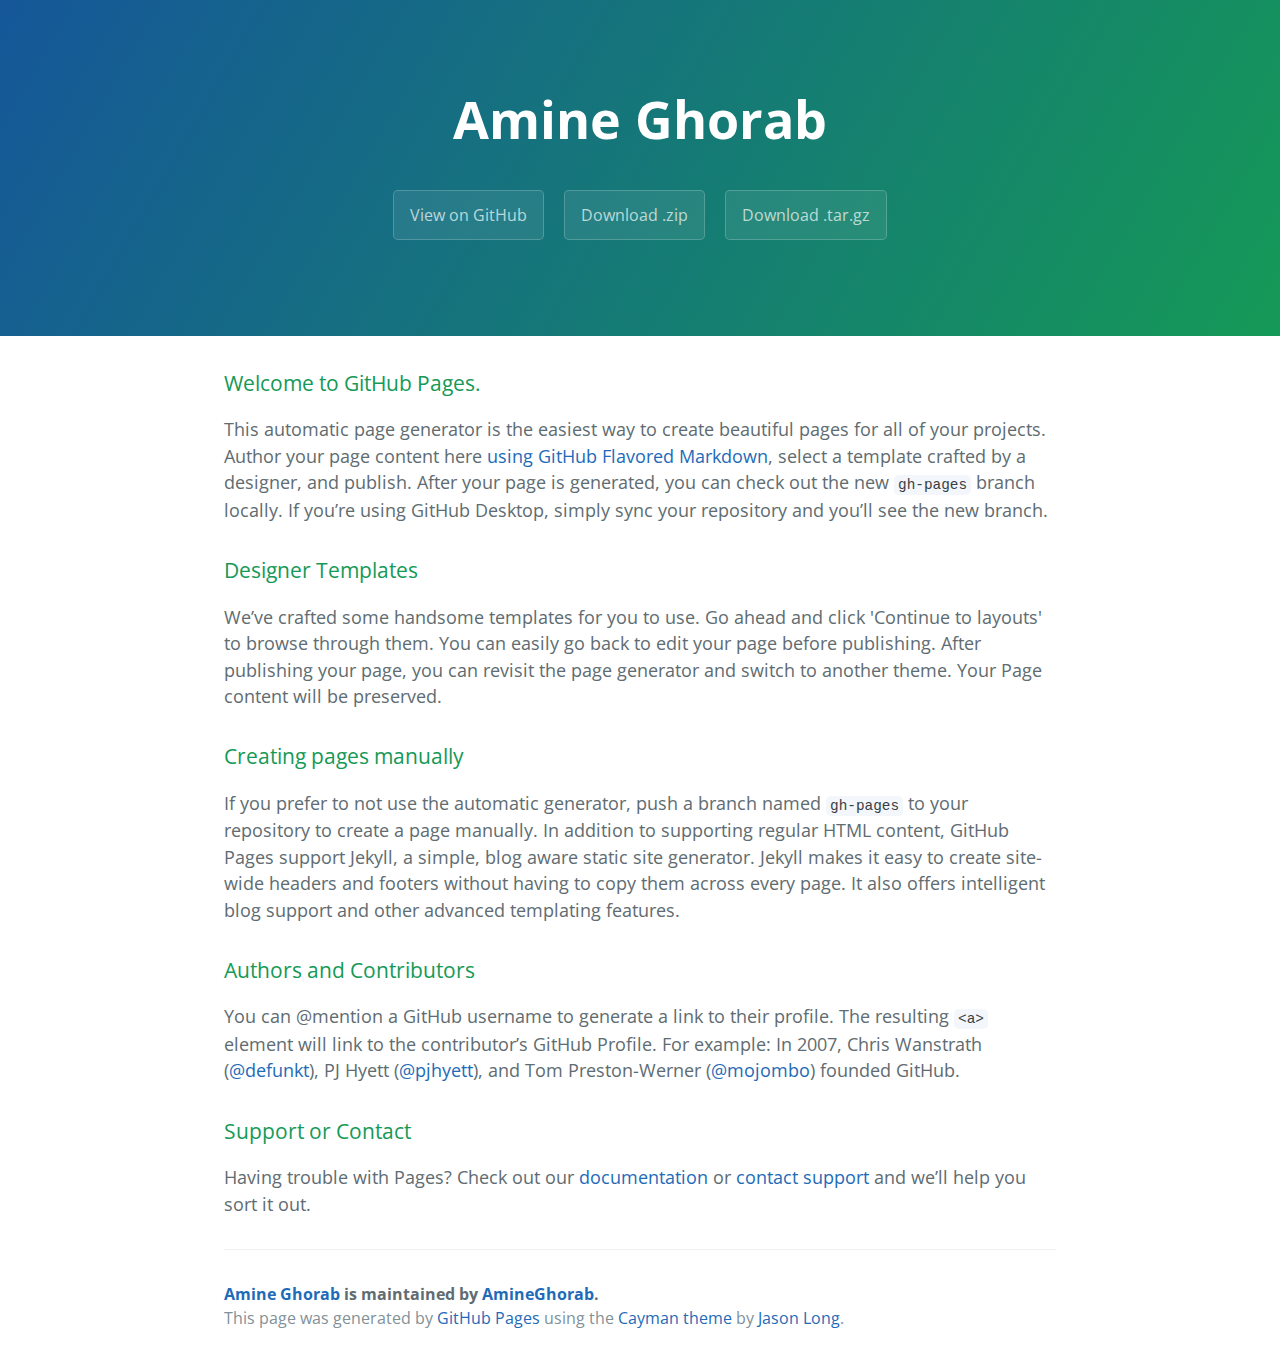
==== index.html @ 544702db "Create gh-pages branch via GitHub" ====
<!DOCTYPE html>
<html lang="en-us">
  <head>
    <meta charset="UTF-8">
    <title>Amine Ghorab by AmineGhorab</title>
    <meta name="viewport" content="width=device-width, initial-scale=1">
    <link rel="stylesheet" type="text/css" href="stylesheets/normalize.css" media="screen">
    <link href='https://fonts.googleapis.com/css?family=Open+Sans:400,700' rel='stylesheet' type='text/css'>
    <link rel="stylesheet" type="text/css" href="stylesheets/stylesheet.css" media="screen">
    <link rel="stylesheet" type="text/css" href="stylesheets/github-light.css" media="screen">
  </head>
  <body>
    <section class="page-header">
      <h1 class="project-name">Amine Ghorab</h1>
      <h2 class="project-tagline"></h2>
      <a href="https://github.com/AmineGhorab/website" class="btn">View on GitHub</a>
      <a href="https://github.com/AmineGhorab/website/zipball/master" class="btn">Download .zip</a>
      <a href="https://github.com/AmineGhorab/website/tarball/master" class="btn">Download .tar.gz</a>
    </section>

    <section class="main-content">
      <h3>
<a id="welcome-to-github-pages" class="anchor" href="#welcome-to-github-pages" aria-hidden="true"><span aria-hidden="true" class="octicon octicon-link"></span></a>Welcome to GitHub Pages.</h3>

<p>This automatic page generator is the easiest way to create beautiful pages for all of your projects. Author your page content here <a href="https://guides.github.com/features/mastering-markdown/">using GitHub Flavored Markdown</a>, select a template crafted by a designer, and publish. After your page is generated, you can check out the new <code>gh-pages</code> branch locally. If you’re using GitHub Desktop, simply sync your repository and you’ll see the new branch.</p>

<h3>
<a id="designer-templates" class="anchor" href="#designer-templates" aria-hidden="true"><span aria-hidden="true" class="octicon octicon-link"></span></a>Designer Templates</h3>

<p>We’ve crafted some handsome templates for you to use. Go ahead and click 'Continue to layouts' to browse through them. You can easily go back to edit your page before publishing. After publishing your page, you can revisit the page generator and switch to another theme. Your Page content will be preserved.</p>

<h3>
<a id="creating-pages-manually" class="anchor" href="#creating-pages-manually" aria-hidden="true"><span aria-hidden="true" class="octicon octicon-link"></span></a>Creating pages manually</h3>

<p>If you prefer to not use the automatic generator, push a branch named <code>gh-pages</code> to your repository to create a page manually. In addition to supporting regular HTML content, GitHub Pages support Jekyll, a simple, blog aware static site generator. Jekyll makes it easy to create site-wide headers and footers without having to copy them across every page. It also offers intelligent blog support and other advanced templating features.</p>

<h3>
<a id="authors-and-contributors" class="anchor" href="#authors-and-contributors" aria-hidden="true"><span aria-hidden="true" class="octicon octicon-link"></span></a>Authors and Contributors</h3>

<p>You can @mention a GitHub username to generate a link to their profile. The resulting <code>&lt;a&gt;</code> element will link to the contributor’s GitHub Profile. For example: In 2007, Chris Wanstrath (<a href="https://github.com/defunkt" class="user-mention">@defunkt</a>), PJ Hyett (<a href="https://github.com/pjhyett" class="user-mention">@pjhyett</a>), and Tom Preston-Werner (<a href="https://github.com/mojombo" class="user-mention">@mojombo</a>) founded GitHub.</p>

<h3>
<a id="support-or-contact" class="anchor" href="#support-or-contact" aria-hidden="true"><span aria-hidden="true" class="octicon octicon-link"></span></a>Support or Contact</h3>

<p>Having trouble with Pages? Check out our <a href="https://help.github.com/pages">documentation</a> or <a href="https://github.com/contact">contact support</a> and we’ll help you sort it out.</p>

      <footer class="site-footer">
        <span class="site-footer-owner"><a href="https://github.com/AmineGhorab/website">Amine Ghorab</a> is maintained by <a href="https://github.com/AmineGhorab">AmineGhorab</a>.</span>

        <span class="site-footer-credits">This page was generated by <a href="https://pages.github.com">GitHub Pages</a> using the <a href="https://github.com/jasonlong/cayman-theme">Cayman theme</a> by <a href="https://twitter.com/jasonlong">Jason Long</a>.</span>
      </footer>

    </section>

  
  </body>
</html>
---- stylesheets/stylesheet.css ----
* {
  box-sizing: border-box; }

body {
  padding: 0;
  margin: 0;
  font-family: "Open Sans", "Helvetica Neue", Helvetica, Arial, sans-serif;
  font-size: 16px;
  line-height: 1.5;
  color: #606c71; }

a {
  color: #1e6bb8;
  text-decoration: none; }
  a:hover {
    text-decoration: underline; }

.btn {
  display: inline-block;
  margin-bottom: 1rem;
  color: rgba(255, 255, 255, 0.7);
  background-color: rgba(255, 255, 255, 0.08);
  border-color: rgba(255, 255, 255, 0.2);
  border-style: solid;
  border-width: 1px;
  border-radius: 0.3rem;
  transition: color 0.2s, background-color 0.2s, border-color 0.2s; }
  .btn + .btn {
    margin-left: 1rem; }

.btn:hover {
  color: rgba(255, 255, 255, 0.8);
  text-decoration: none;
  background-color: rgba(255, 255, 255, 0.2);
  border-color: rgba(255, 255, 255, 0.3); }

@media screen and (min-width: 64em) {
  .btn {
    padding: 0.75rem 1rem; } }

@media screen and (min-width: 42em) and (max-width: 64em) {
  .btn {
    padding: 0.6rem 0.9rem;
    font-size: 0.9rem; } }

@media screen and (max-width: 42em) {
  .btn {
    display: block;
    width: 100%;
    padding: 0.75rem;
    font-size: 0.9rem; }
    .btn + .btn {
      margin-top: 1rem;
      margin-left: 0; } }

.page-header {
  color: #fff;
  text-align: center;
  background-color: #159957;
  background-image: linear-gradient(120deg, #155799, #159957); }

@media screen and (min-width: 64em) {
  .page-header {
    padding: 5rem 6rem; } }

@media screen and (min-width: 42em) and (max-width: 64em) {
  .page-header {
    padding: 3rem 4rem; } }

@media screen and (max-width: 42em) {
  .page-header {
    padding: 2rem 1rem; } }

.project-name {
  margin-top: 0;
  margin-bottom: 0.1rem; }

@media screen and (min-width: 64em) {
  .project-name {
    font-size: 3.25rem; } }

@media screen and (min-width: 42em) and (max-width: 64em) {
  .project-name {
    font-size: 2.25rem; } }

@media screen and (max-width: 42em) {
  .project-name {
    font-size: 1.75rem; } }

.project-tagline {
  margin-bottom: 2rem;
  font-weight: normal;
  opacity: 0.7; }

@media screen and (min-width: 64em) {
  .project-tagline {
    font-size: 1.25rem; } }

@media screen and (min-width: 42em) and (max-width: 64em) {
  .project-tagline {
    font-size: 1.15rem; } }

@media screen and (max-width: 42em) {
  .project-tagline {
    font-size: 1rem; } }

.main-content :first-child {
  margin-top: 0; }
.main-content img {
  max-width: 100%; }
.main-content h1, .main-content h2, .main-content h3, .main-content h4, .main-content h5, .main-content h6 {
  margin-top: 2rem;
  margin-bottom: 1rem;
  font-weight: normal;
  color: #159957; }
.main-content p {
  margin-bottom: 1em; }
.main-content code {
  padding: 2px 4px;
  font-family: Consolas, "Liberation Mono", Menlo, Courier, monospace;
  font-size: 0.9rem;
  color: #383e41;
  background-color: #f3f6fa;
  border-radius: 0.3rem; }
.main-content pre {
  padding: 0.8rem;
  margin-top: 0;
  margin-bottom: 1rem;
  font: 1rem Consolas, "Liberation Mono", Menlo, Courier, monospace;
  color: #567482;
  word-wrap: normal;
  background-color: #f3f6fa;
  border: solid 1px #dce6f0;
  border-radius: 0.3rem; }
  .main-content pre > code {
    padding: 0;
    margin: 0;
    font-size: 0.9rem;
    color: #567482;
    word-break: normal;
    white-space: pre;
    background: transparent;
    border: 0; }
.main-content .highlight {
  margin-bottom: 1rem; }
  .main-content .highlight pre {
    margin-bottom: 0;
    word-break: normal; }
.main-content .highlight pre, .main-content pre {
  padding: 0.8rem;
  overflow: auto;
  font-size: 0.9rem;
  line-height: 1.45;
  border-radius: 0.3rem; }
.main-content pre code, .main-content pre tt {
  display: inline;
  max-width: initial;
  padding: 0;
  margin: 0;
  overflow: initial;
  line-height: inherit;
  word-wrap: normal;
  background-color: transparent;
  border: 0; }
  .main-content pre code:before, .main-content pre code:after, .main-content pre tt:before, .main-content pre tt:after {
    content: normal; }
.main-content ul, .main-content ol {
  margin-top: 0; }
.main-content blockquote {
  padding: 0 1rem;
  margin-left: 0;
  color: #819198;
  border-left: 0.3rem solid #dce6f0; }
  .main-content blockquote > :first-child {
    margin-top: 0; }
  .main-content blockquote > :last-child {
    margin-bottom: 0; }
.main-content table {
  display: block;
  width: 100%;
  overflow: auto;
  word-break: normal;
  word-break: keep-all; }
  .main-content table th {
    font-weight: bold; }
  .main-content table th, .main-content table td {
    padding: 0.5rem 1rem;
    border: 1px solid #e9ebec; }
.main-content dl {
  padding: 0; }
  .main-content dl dt {
    padding: 0;
    margin-top: 1rem;
    font-size: 1rem;
    font-weight: bold; }
  .main-content dl dd {
    padding: 0;
    margin-bottom: 1rem; }
.main-content hr {
  height: 2px;
  padding: 0;
  margin: 1rem 0;
  background-color: #eff0f1;
  border: 0; }

@media screen and (min-width: 64em) {
  .main-content {
    max-width: 64rem;
    padding: 2rem 6rem;
    margin: 0 auto;
    font-size: 1.1rem; } }

@media screen and (min-width: 42em) and (max-width: 64em) {
  .main-content {
    padding: 2rem 4rem;
    font-size: 1.1rem; } }

@media screen and (max-width: 42em) {
  .main-content {
    padding: 2rem 1rem;
    font-size: 1rem; } }

.site-footer {
  padding-top: 2rem;
  margin-top: 2rem;
  border-top: solid 1px #eff0f1; }

.site-footer-owner {
  display: block;
  font-weight: bold; }

.site-footer-credits {
  color: #819198; }

@media screen and (min-width: 64em) {
  .site-footer {
    font-size: 1rem; } }

@media screen and (min-width: 42em) and (max-width: 64em) {
  .site-footer {
    font-size: 1rem; } }

@media screen and (max-width: 42em) {
  .site-footer {
    font-size: 0.9rem; } }
---- stylesheets/github-light.css ----
/*
The MIT License (MIT)

Copyright (c) 2016 GitHub, Inc.

Permission is hereby granted, free of charge, to any person obtaining a copy
of this software and associated documentation files (the "Software"), to deal
in the Software without restriction, including without limitation the rights
to use, copy, modify, merge, publish, distribute, sublicense, and/or sell
copies of the Software, and to permit persons to whom the Software is
furnished to do so, subject to the following conditions:

The above copyright notice and this permission notice shall be included in all
copies or substantial portions of the Software.

THE SOFTWARE IS PROVIDED "AS IS", WITHOUT WARRANTY OF ANY KIND, EXPRESS OR
IMPLIED, INCLUDING BUT NOT LIMITED TO THE WARRANTIES OF MERCHANTABILITY,
FITNESS FOR A PARTICULAR PURPOSE AND NONINFRINGEMENT. IN NO EVENT SHALL THE
AUTHORS OR COPYRIGHT HOLDERS BE LIABLE FOR ANY CLAIM, DAMAGES OR OTHER
LIABILITY, WHETHER IN AN ACTION OF CONTRACT, TORT OR OTHERWISE, ARISING FROM,
OUT OF OR IN CONNECTION WITH THE SOFTWARE OR THE USE OR OTHER DEALINGS IN THE
SOFTWARE.

*/

.pl-c /* comment */ {
  color: #969896;
}

.pl-c1 /* constant, variable.other.constant, support, meta.property-name, support.constant, support.variable, meta.module-reference, markup.raw, meta.diff.header */,
.pl-s .pl-v /* string variable */ {
  color: #0086b3;
}

.pl-e /* entity */,
.pl-en /* entity.name */ {
  color: #795da3;
}

.pl-smi /* variable.parameter.function, storage.modifier.package, storage.modifier.import, storage.type.java, variable.other */,
.pl-s .pl-s1 /* string source */ {
  color: #333;
}

.pl-ent /* entity.name.tag */ {
  color: #63a35c;
}

.pl-k /* keyword, storage, storage.type */ {
  color: #a71d5d;
}

.pl-s /* string */,
.pl-pds /* punctuation.definition.string, string.regexp.character-class */,
.pl-s .pl-pse .pl-s1 /* string punctuation.section.embedded source */,
.pl-sr /* string.regexp */,
.pl-sr .pl-cce /* string.regexp constant.character.escape */,
.pl-sr .pl-sre /* string.regexp source.ruby.embedded */,
.pl-sr .pl-sra /* string.regexp string.regexp.arbitrary-repitition */ {
  color: #183691;
}

.pl-v /* variable */ {
  color: #ed6a43;
}

.pl-id /* invalid.deprecated */ {
  color: #b52a1d;
}

.pl-ii /* invalid.illegal */ {
  color: #f8f8f8;
  background-color: #b52a1d;
}

.pl-sr .pl-cce /* string.regexp constant.character.escape */ {
  font-weight: bold;
  color: #63a35c;
}

.pl-ml /* markup.list */ {
  color: #693a17;
}

.pl-mh /* markup.heading */,
.pl-mh .pl-en /* markup.heading entity.name */,
.pl-ms /* meta.separator */ {
  font-weight: bold;
  color: #1d3e81;
}

.pl-mq /* markup.quote */ {
  color: #008080;
}

.pl-mi /* markup.italic */ {
  font-style: italic;
  color: #333;
}

.pl-mb /* markup.bold */ {
  font-weight: bold;
  color: #333;
}

.pl-md /* markup.deleted, meta.diff.header.from-file */ {
  color: #bd2c00;
  background-color: #ffecec;
}

.pl-mi1 /* markup.inserted, meta.diff.header.to-file */ {
  color: #55a532;
  background-color: #eaffea;
}

.pl-mdr /* meta.diff.range */ {
  font-weight: bold;
  color: #795da3;
}

.pl-mo /* meta.output */ {
  color: #1d3e81;
}
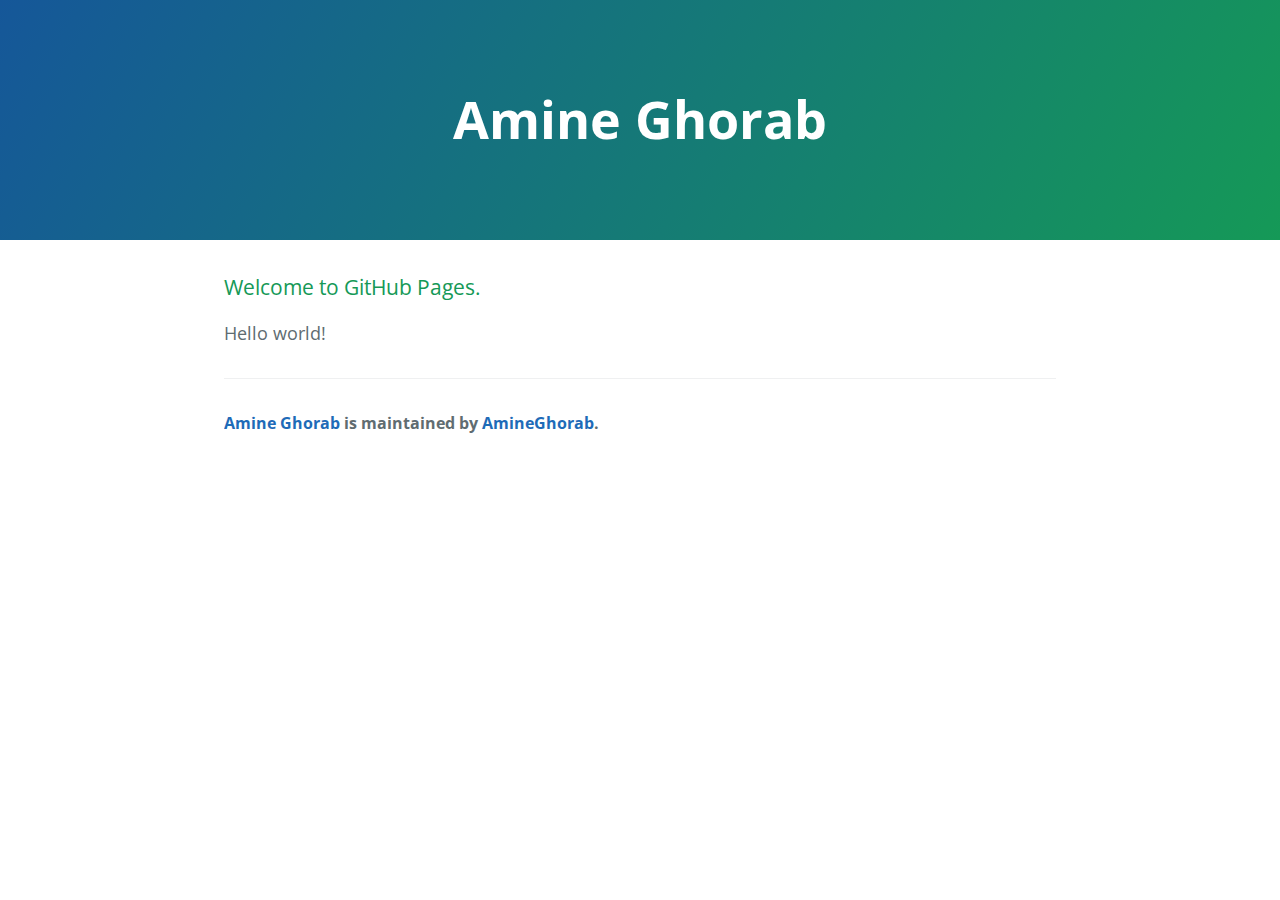
==== commit d1c3a705: "Code cleanup" ====
--- a/index.html
+++ b/index.html
@@ -2,56 +2,26 @@
 <html lang="en-us">
   <head>
     <meta charset="UTF-8">
-    <title>Amine Ghorab by AmineGhorab</title>
+    <title>Amine Ghorab</title>
     <meta name="viewport" content="width=device-width, initial-scale=1">
     <link rel="stylesheet" type="text/css" href="stylesheets/normalize.css" media="screen">
     <link href='https://fonts.googleapis.com/css?family=Open+Sans:400,700' rel='stylesheet' type='text/css'>
     <link rel="stylesheet" type="text/css" href="stylesheets/stylesheet.css" media="screen">
-    <link rel="stylesheet" type="text/css" href="stylesheets/github-light.css" media="screen">
   </head>
   <body>
     <section class="page-header">
       <h1 class="project-name">Amine Ghorab</h1>
-      <h2 class="project-tagline"></h2>
-      <a href="https://github.com/AmineGhorab/website" class="btn">View on GitHub</a>
-      <a href="https://github.com/AmineGhorab/website/zipball/master" class="btn">Download .zip</a>
-      <a href="https://github.com/AmineGhorab/website/tarball/master" class="btn">Download .tar.gz</a>
     </section>
 
     <section class="main-content">
-      <h3>
-<a id="welcome-to-github-pages" class="anchor" href="#welcome-to-github-pages" aria-hidden="true"><span aria-hidden="true" class="octicon octicon-link"></span></a>Welcome to GitHub Pages.</h3>
-
-<p>This automatic page generator is the easiest way to create beautiful pages for all of your projects. Author your page content here <a href="https://guides.github.com/features/mastering-markdown/">using GitHub Flavored Markdown</a>, select a template crafted by a designer, and publish. After your page is generated, you can check out the new <code>gh-pages</code> branch locally. If you’re using GitHub Desktop, simply sync your repository and you’ll see the new branch.</p>
-
-<h3>
-<a id="designer-templates" class="anchor" href="#designer-templates" aria-hidden="true"><span aria-hidden="true" class="octicon octicon-link"></span></a>Designer Templates</h3>
-
-<p>We’ve crafted some handsome templates for you to use. Go ahead and click 'Continue to layouts' to browse through them. You can easily go back to edit your page before publishing. After publishing your page, you can revisit the page generator and switch to another theme. Your Page content will be preserved.</p>
-
-<h3>
-<a id="creating-pages-manually" class="anchor" href="#creating-pages-manually" aria-hidden="true"><span aria-hidden="true" class="octicon octicon-link"></span></a>Creating pages manually</h3>
-
-<p>If you prefer to not use the automatic generator, push a branch named <code>gh-pages</code> to your repository to create a page manually. In addition to supporting regular HTML content, GitHub Pages support Jekyll, a simple, blog aware static site generator. Jekyll makes it easy to create site-wide headers and footers without having to copy them across every page. It also offers intelligent blog support and other advanced templating features.</p>
-
-<h3>
-<a id="authors-and-contributors" class="anchor" href="#authors-and-contributors" aria-hidden="true"><span aria-hidden="true" class="octicon octicon-link"></span></a>Authors and Contributors</h3>
-
-<p>You can @mention a GitHub username to generate a link to their profile. The resulting <code>&lt;a&gt;</code> element will link to the contributor’s GitHub Profile. For example: In 2007, Chris Wanstrath (<a href="https://github.com/defunkt" class="user-mention">@defunkt</a>), PJ Hyett (<a href="https://github.com/pjhyett" class="user-mention">@pjhyett</a>), and Tom Preston-Werner (<a href="https://github.com/mojombo" class="user-mention">@mojombo</a>) founded GitHub.</p>
-
-<h3>
-<a id="support-or-contact" class="anchor" href="#support-or-contact" aria-hidden="true"><span aria-hidden="true" class="octicon octicon-link"></span></a>Support or Contact</h3>
-
-<p>Having trouble with Pages? Check out our <a href="https://help.github.com/pages">documentation</a> or <a href="https://github.com/contact">contact support</a> and we’ll help you sort it out.</p>
+      <h3><a id="welcome-to-github-pages" class="anchor" href="#welcome-to-github-pages" aria-hidden="true"><span aria-hidden="true" class="octicon octicon-link"></span></a>Welcome to GitHub Pages.</h3>
+      <p>Hello world!</p>
 
       <footer class="site-footer">
         <span class="site-footer-owner"><a href="https://github.com/AmineGhorab/website">Amine Ghorab</a> is maintained by <a href="https://github.com/AmineGhorab">AmineGhorab</a>.</span>
-
-        <span class="site-footer-credits">This page was generated by <a href="https://pages.github.com">GitHub Pages</a> using the <a href="https://github.com/jasonlong/cayman-theme">Cayman theme</a> by <a href="https://twitter.com/jasonlong">Jason Long</a>.</span>
       </footer>
 
     </section>
 
-  
   </body>
 </html>
--- a/stylesheets/stylesheet.css
+++ b/stylesheets/stylesheet.css
@@ -86,23 +86,6 @@
 @media screen and (max-width: 42em) {
   .project-name {
     font-size: 1.75rem; } }
-
-.project-tagline {
-  margin-bottom: 2rem;
-  font-weight: normal;
-  opacity: 0.7; }
-
-@media screen and (min-width: 64em) {
-  .project-tagline {
-    font-size: 1.25rem; } }
-
-@media screen and (min-width: 42em) and (max-width: 64em) {
-  .project-tagline {
-    font-size: 1.15rem; } }
-
-@media screen and (max-width: 42em) {
-  .project-tagline {
-    font-size: 1rem; } }
 
 .main-content :first-child {
   margin-top: 0; }
@@ -229,9 +212,6 @@
   display: block;
   font-weight: bold; }
 
-.site-footer-credits {
-  color: #819198; }
-
 @media screen and (min-width: 64em) {
   .site-footer {
     font-size: 1rem; } }
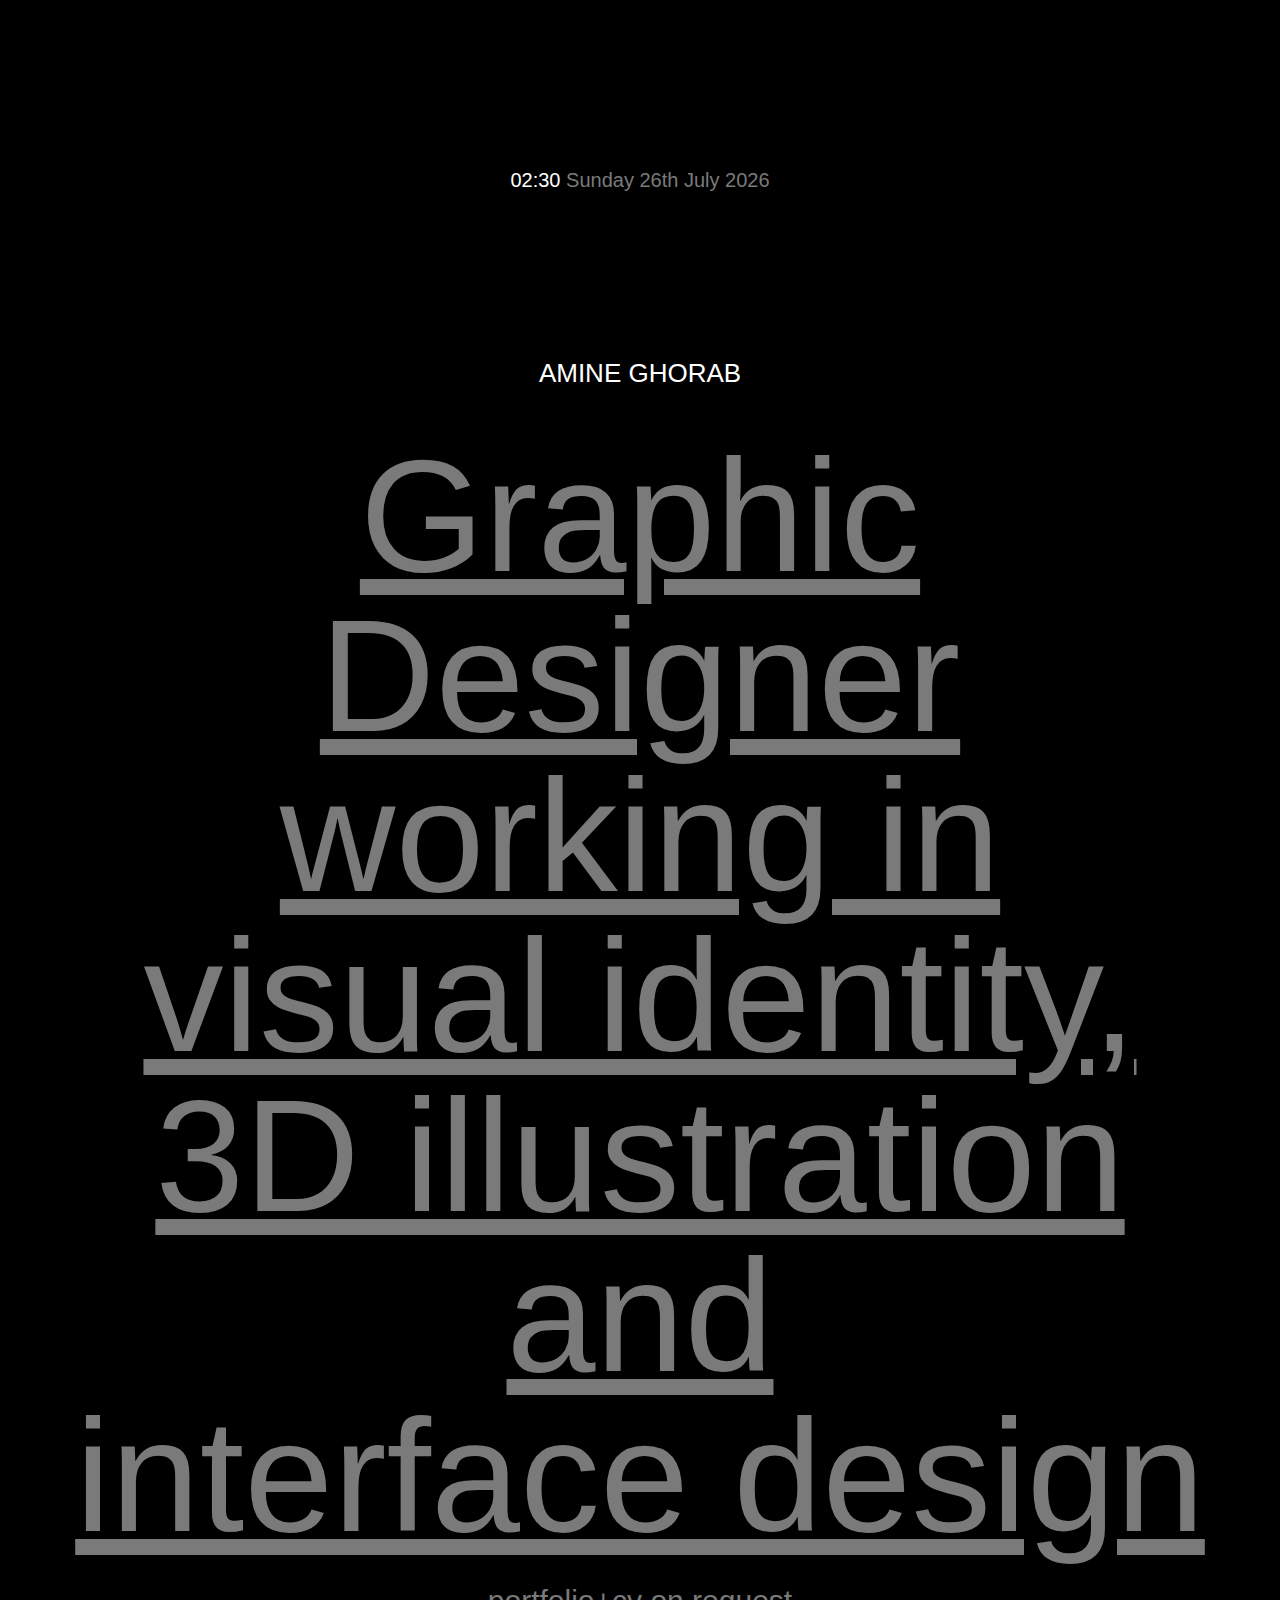
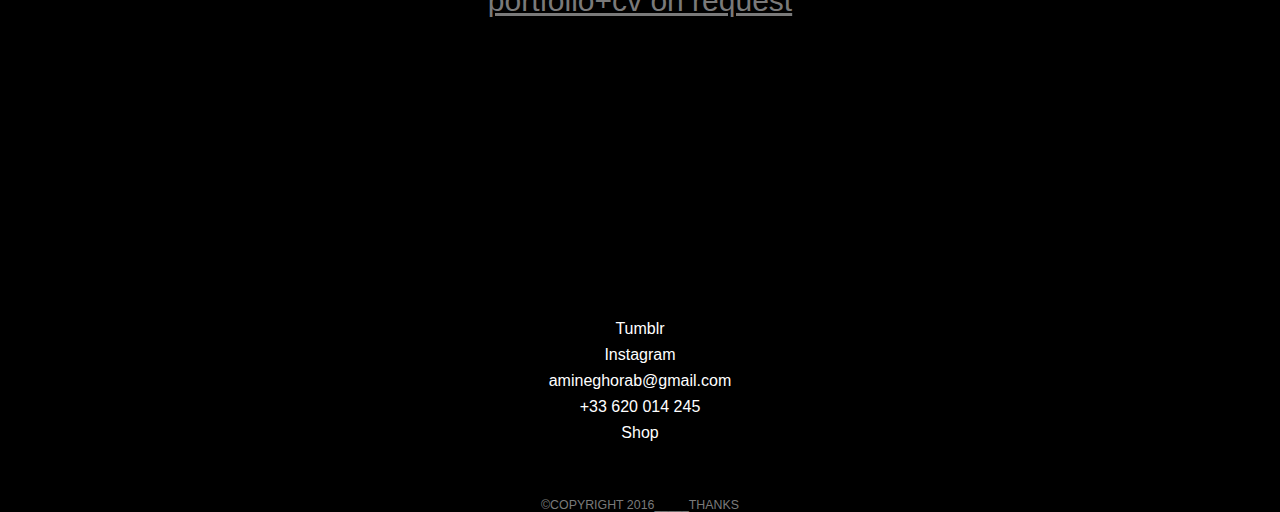
==== commit e34e5bfe: "change" ====
--- a/index.html
+++ b/index.html
@@ -5,23 +5,60 @@
     <title>Amine Ghorab</title>
     <meta name="viewport" content="width=device-width, initial-scale=1">
     <link rel="stylesheet" type="text/css" href="stylesheets/normalize.css" media="screen">
-    <link href='https://fonts.googleapis.com/css?family=Open+Sans:400,700' rel='stylesheet' type='text/css'>
     <link rel="stylesheet" type="text/css" href="stylesheets/stylesheet.css" media="screen">
   </head>
-  <body>
-    <section class="page-header">
-      <h1 class="project-name">Amine Ghorab</h1>
-    </section>
+  <body onload="clock()">
+	<header>
+		<div id="date" class="date"></div>
+	</header>
+	<div>
+		<span>AMINE GHORAB</span>
+		<p>Graphic Designer</p>
+		<p>working in</p>
+		<p>visual identity,</p>
+		<p>3D illustration and</p>
+		<p>interface design</p>
+		<p class="ondemande">portfolio+cv on request</p>
+	</div>
+	<footer>
+		<ul>
+				<li><a href="www.amineghorab.tumblr.com">Tumblr</a></li>
+				<li><a href="www.instagramcom/amineghorab">Instagram</a></li>
+				<li><a href="mailto:amineghorab@gmail.com">amineghorab@gmail.com</a></li>
+				<li><a href="#">+33 620 014 245</a></li>
+				<li><a href="#">Shop</a></li>
+		</ul>
+		<span>©COPYRIGHT 2016_____THANKS</span>
+	</footer>
+</body>
+<script type="text/javascript">
+	var clock = function (){
+  var d = new Date(),
+   	hour = d.getHours(),
+   	minutes = d.getMinutes()
+  	hour = addzero(hour)
+  	minutes = addzero(minutes)
 
-    <section class="main-content">
-      <h3><a id="welcome-to-github-pages" class="anchor" href="#welcome-to-github-pages" aria-hidden="true"><span aria-hidden="true" class="octicon octicon-link"></span></a>Welcome to GitHub Pages.</h3>
-      <p>Hello world!</p>
+  var dayn = d.getDate(),
+   	day = d.getDay(),
+   	month = d.getMonth(),
+   	daysInWeek = ['Sunday', 'Monday', 'Tuesday', 'Wednesday',
+                    'Thursday', 'Friday', 'Saturday'],
+   	mMonth = ['January', 'February', 'March', 'April', 'May', 'June', 'July', 'August', 'September', 'October', 'November', 'December'];
+   	year = d.getFullYear()
+   	Fulldate = "<span>"+hour+':'+minutes + "</span> " + daysInWeek[day] +" "+ dayn +"th " + mMonth[month] +" "+ year;
+	d = document.getElementById("date");
+	d.innerHTML =  Fulldate;
 
-      <footer class="site-footer">
-        <span class="site-footer-owner"><a href="https://github.com/AmineGhorab/website">Amine Ghorab</a> is maintained by <a href="https://github.com/AmineGhorab">AmineGhorab</a>.</span>
-      </footer>
+	var t = setTimeout(clock, 1000)
 
-    </section>
+}
 
-  </body>
+function addzero(i){
+	if (i < 10) { i = "0"+i}
+		return i;
+}
+
+
+</script>
 </html>
--- a/stylesheets/stylesheet.css
+++ b/stylesheets/stylesheet.css
@@ -1,225 +1,74 @@
-* {
-  box-sizing: border-box; }
+		/* http://meyerweb.com/eric/tools/css/reset/ */
+/* v1.0 | 20080212 */
+html, body, div, span, applet, object, iframe,
+h1, h2, h3, h4, h5, h6, p, blockquote, pre,
+a, abbr, acronym, address, big, cite, code,
+del, dfn, em, font, img, ins, kbd, q, s, samp,
+small, strike, strong, sub, sup, tt, var,
+b, u, i, center,
+dl, dt, dd, ol, ul, li,
+fieldset, form, label, legend,
+table, caption, tbody, tfoot, thead, tr, th, td {
+	margin: 0;
+	padding: 0;
+	border: 0;
+	outline: 0;
+	font-size: 100%;
+	vertical-align: baseline;
+	background: transparent;
+}
+body {
+	line-height: 1;
+	
+}
+ol, ul {
+	list-style: none;
+}
+blockquote, q {
+	quotes: none;
+}
+blockquote:before, blockquote:after,
+q:before, q:after {
+	content: '';
+	content: none;
+}
 
-body {
-  padding: 0;
-  margin: 0;
-  font-family: "Open Sans", "Helvetica Neue", Helvetica, Arial, sans-serif;
-  font-size: 16px;
-  line-height: 1.5;
-  color: #606c71; }
+/* remember to define focus styles! */
+:focus {
+	outline: 0;
+}
 
-a {
-  color: #1e6bb8;
-  text-decoration: none; }
-  a:hover {
-    text-decoration: underline; }
+/* remember to highlight inserts somehow! */
+ins {
+	text-decoration: none;
+}
+del {
+	text-decoration: line-through;
+}
 
-.btn {
-  display: inline-block;
-  margin-bottom: 1rem;
-  color: rgba(255, 255, 255, 0.7);
-  background-color: rgba(255, 255, 255, 0.08);
-  border-color: rgba(255, 255, 255, 0.2);
-  border-style: solid;
-  border-width: 1px;
-  border-radius: 0.3rem;
-  transition: color 0.2s, background-color 0.2s, border-color 0.2s; }
-  .btn + .btn {
-    margin-left: 1rem; }
-
-.btn:hover {
-  color: rgba(255, 255, 255, 0.8);
-  text-decoration: none;
-  background-color: rgba(255, 255, 255, 0.2);
-  border-color: rgba(255, 255, 255, 0.3); }
-
-@media screen and (min-width: 64em) {
-  .btn {
-    padding: 0.75rem 1rem; } }
-
-@media screen and (min-width: 42em) and (max-width: 64em) {
-  .btn {
-    padding: 0.6rem 0.9rem;
-    font-size: 0.9rem; } }
-
-@media screen and (max-width: 42em) {
-  .btn {
-    display: block;
-    width: 100%;
-    padding: 0.75rem;
-    font-size: 0.9rem; }
-    .btn + .btn {
-      margin-top: 1rem;
-      margin-left: 0; } }
-
-.page-header {
-  color: #fff;
-  text-align: center;
-  background-color: #159957;
-  background-image: linear-gradient(120deg, #155799, #159957); }
-
-@media screen and (min-width: 64em) {
-  .page-header {
-    padding: 5rem 6rem; } }
-
-@media screen and (min-width: 42em) and (max-width: 64em) {
-  .page-header {
-    padding: 3rem 4rem; } }
-
-@media screen and (max-width: 42em) {
-  .page-header {
-    padding: 2rem 1rem; } }
-
-.project-name {
-  margin-top: 0;
-  margin-bottom: 0.1rem; }
-
-@media screen and (min-width: 64em) {
-  .project-name {
-    font-size: 3.25rem; } }
-
-@media screen and (min-width: 42em) and (max-width: 64em) {
-  .project-name {
-    font-size: 2.25rem; } }
-
-@media screen and (max-width: 42em) {
-  .project-name {
-    font-size: 1.75rem; } }
-
-.main-content :first-child {
-  margin-top: 0; }
-.main-content img {
-  max-width: 100%; }
-.main-content h1, .main-content h2, .main-content h3, .main-content h4, .main-content h5, .main-content h6 {
-  margin-top: 2rem;
-  margin-bottom: 1rem;
-  font-weight: normal;
-  color: #159957; }
-.main-content p {
-  margin-bottom: 1em; }
-.main-content code {
-  padding: 2px 4px;
-  font-family: Consolas, "Liberation Mono", Menlo, Courier, monospace;
-  font-size: 0.9rem;
-  color: #383e41;
-  background-color: #f3f6fa;
-  border-radius: 0.3rem; }
-.main-content pre {
-  padding: 0.8rem;
-  margin-top: 0;
-  margin-bottom: 1rem;
-  font: 1rem Consolas, "Liberation Mono", Menlo, Courier, monospace;
-  color: #567482;
-  word-wrap: normal;
-  background-color: #f3f6fa;
-  border: solid 1px #dce6f0;
-  border-radius: 0.3rem; }
-  .main-content pre > code {
-    padding: 0;
-    margin: 0;
-    font-size: 0.9rem;
-    color: #567482;
-    word-break: normal;
-    white-space: pre;
-    background: transparent;
-    border: 0; }
-.main-content .highlight {
-  margin-bottom: 1rem; }
-  .main-content .highlight pre {
-    margin-bottom: 0;
-    word-break: normal; }
-.main-content .highlight pre, .main-content pre {
-  padding: 0.8rem;
-  overflow: auto;
-  font-size: 0.9rem;
-  line-height: 1.45;
-  border-radius: 0.3rem; }
-.main-content pre code, .main-content pre tt {
-  display: inline;
-  max-width: initial;
-  padding: 0;
-  margin: 0;
-  overflow: initial;
-  line-height: inherit;
-  word-wrap: normal;
-  background-color: transparent;
-  border: 0; }
-  .main-content pre code:before, .main-content pre code:after, .main-content pre tt:before, .main-content pre tt:after {
-    content: normal; }
-.main-content ul, .main-content ol {
-  margin-top: 0; }
-.main-content blockquote {
-  padding: 0 1rem;
-  margin-left: 0;
-  color: #819198;
-  border-left: 0.3rem solid #dce6f0; }
-  .main-content blockquote > :first-child {
-    margin-top: 0; }
-  .main-content blockquote > :last-child {
-    margin-bottom: 0; }
-.main-content table {
-  display: block;
-  width: 100%;
-  overflow: auto;
-  word-break: normal;
-  word-break: keep-all; }
-  .main-content table th {
-    font-weight: bold; }
-  .main-content table th, .main-content table td {
-    padding: 0.5rem 1rem;
-    border: 1px solid #e9ebec; }
-.main-content dl {
-  padding: 0; }
-  .main-content dl dt {
-    padding: 0;
-    margin-top: 1rem;
-    font-size: 1rem;
-    font-weight: bold; }
-  .main-content dl dd {
-    padding: 0;
-    margin-bottom: 1rem; }
-.main-content hr {
-  height: 2px;
-  padding: 0;
-  margin: 1rem 0;
-  background-color: #eff0f1;
-  border: 0; }
-
-@media screen and (min-width: 64em) {
-  .main-content {
-    max-width: 64rem;
-    padding: 2rem 6rem;
-    margin: 0 auto;
-    font-size: 1.1rem; } }
-
-@media screen and (min-width: 42em) and (max-width: 64em) {
-  .main-content {
-    padding: 2rem 4rem;
-    font-size: 1.1rem; } }
-
-@media screen and (max-width: 42em) {
-  .main-content {
-    padding: 2rem 1rem;
-    font-size: 1rem; } }
-
-.site-footer {
-  padding-top: 2rem;
-  margin-top: 2rem;
-  border-top: solid 1px #eff0f1; }
-
-.site-footer-owner {
-  display: block;
-  font-weight: bold; }
-
-@media screen and (min-width: 64em) {
-  .site-footer {
-    font-size: 1rem; } }
-
-@media screen and (min-width: 42em) and (max-width: 64em) {
-  .site-footer {
-    font-size: 1rem; } }
-
-@media screen and (max-width: 42em) {
-  .site-footer {
-    font-size: 0.9rem; } }
+/* tables still need 'cellspacing="0"' in the markup */
+table {
+	border-collapse: collapse;
+	border-spacing: 0;
+}
+/*end*/
+	body{font-family:  "Helvetica Neue","Helvetica Neue LT Std", Arial, sans-serif;font-size: 16px;
+			width: 90%; margin: 0 auto;background-color: black;color: #7a7a7a;text-align:center; } /* 16px * 62.5% = 10px */
+h1   { font-size: 10em; } /* = 24px */
+p    { font-size: 10em;text-decoration: underline; } /* = 14px */
+.ondemande{font-size: 1.875em;margin: 30px 0 300px;}
+.date{font-size: 1.250em;margin: 170px 0;}
+.date span{font-size: 1em ;display: inline; color:white;}
+div span{font-size:1.625em; margin: 0 0 50px;display: block;color: white;}
+	/*p{font-size: 4em;text-align:center;}*/
+	ul{margin-bottom:50px;}
+	ul li a{ text-decoration: none;color:white;line-height: 1.625em; }
+	footer span {font-size:0.774em;}
+		@media screen and (max-width: 1000px){
+		p{font-size: 4em;}
+	}
+	@media screen and (max-width: 500px){
+		.date{margin:70px 0;}
+		p{font-size: 2em;}
+		.ondemande{margin: 30px 0 70px;}
+	}
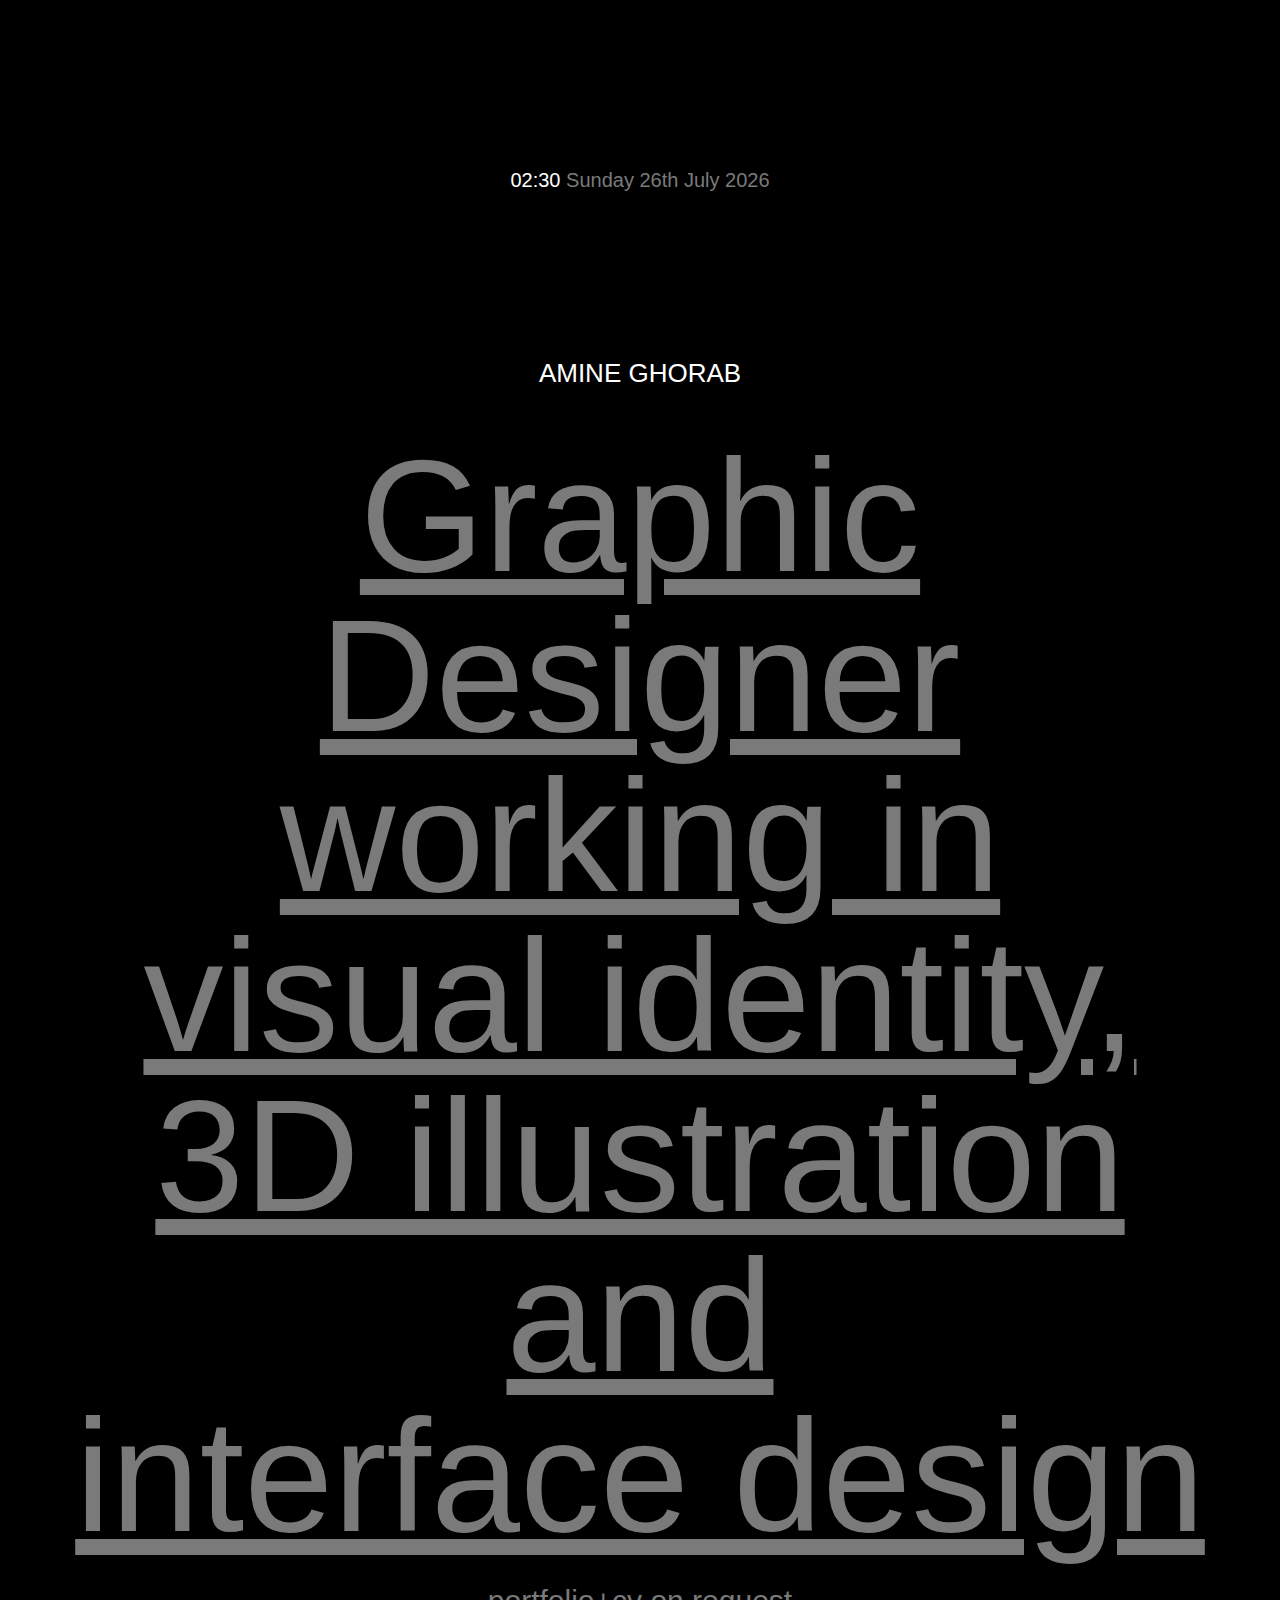
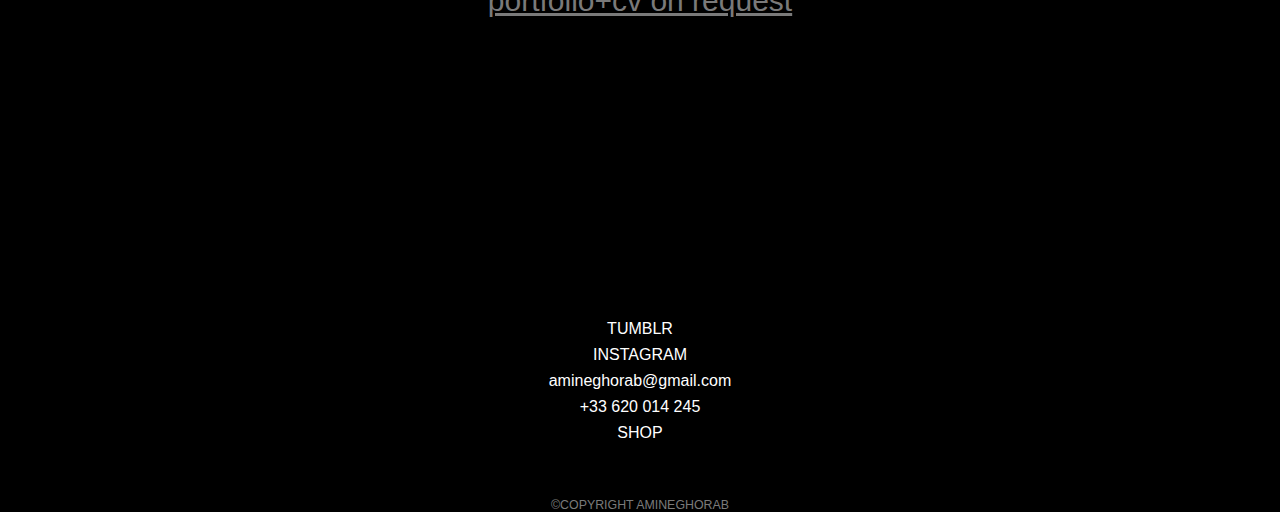
==== commit 23f046b7: "Update index.html" ====
--- a/index.html
+++ b/index.html
@@ -22,13 +22,13 @@
 	</div>
 	<footer>
 		<ul>
-				<li><a href="www.amineghorab.tumblr.com">Tumblr</a></li>
-				<li><a href="www.instagramcom/amineghorab">Instagram</a></li>
+				<li><a href="www.amineghorab.tumblr.com">TUMBLR</a></li>
+				<li><a href="www.instagram.com/amineghorab">INSTAGRAM</a></li>
 				<li><a href="mailto:amineghorab@gmail.com">amineghorab@gmail.com</a></li>
 				<li><a href="#">+33 620 014 245</a></li>
-				<li><a href="#">Shop</a></li>
+				<li><a href="#">SHOP</a></li>
 		</ul>
-		<span>©COPYRIGHT 2016_____THANKS</span>
+		<span>©COPYRIGHT AMINEGHORAB</span>
 	</footer>
 </body>
 <script type="text/javascript">
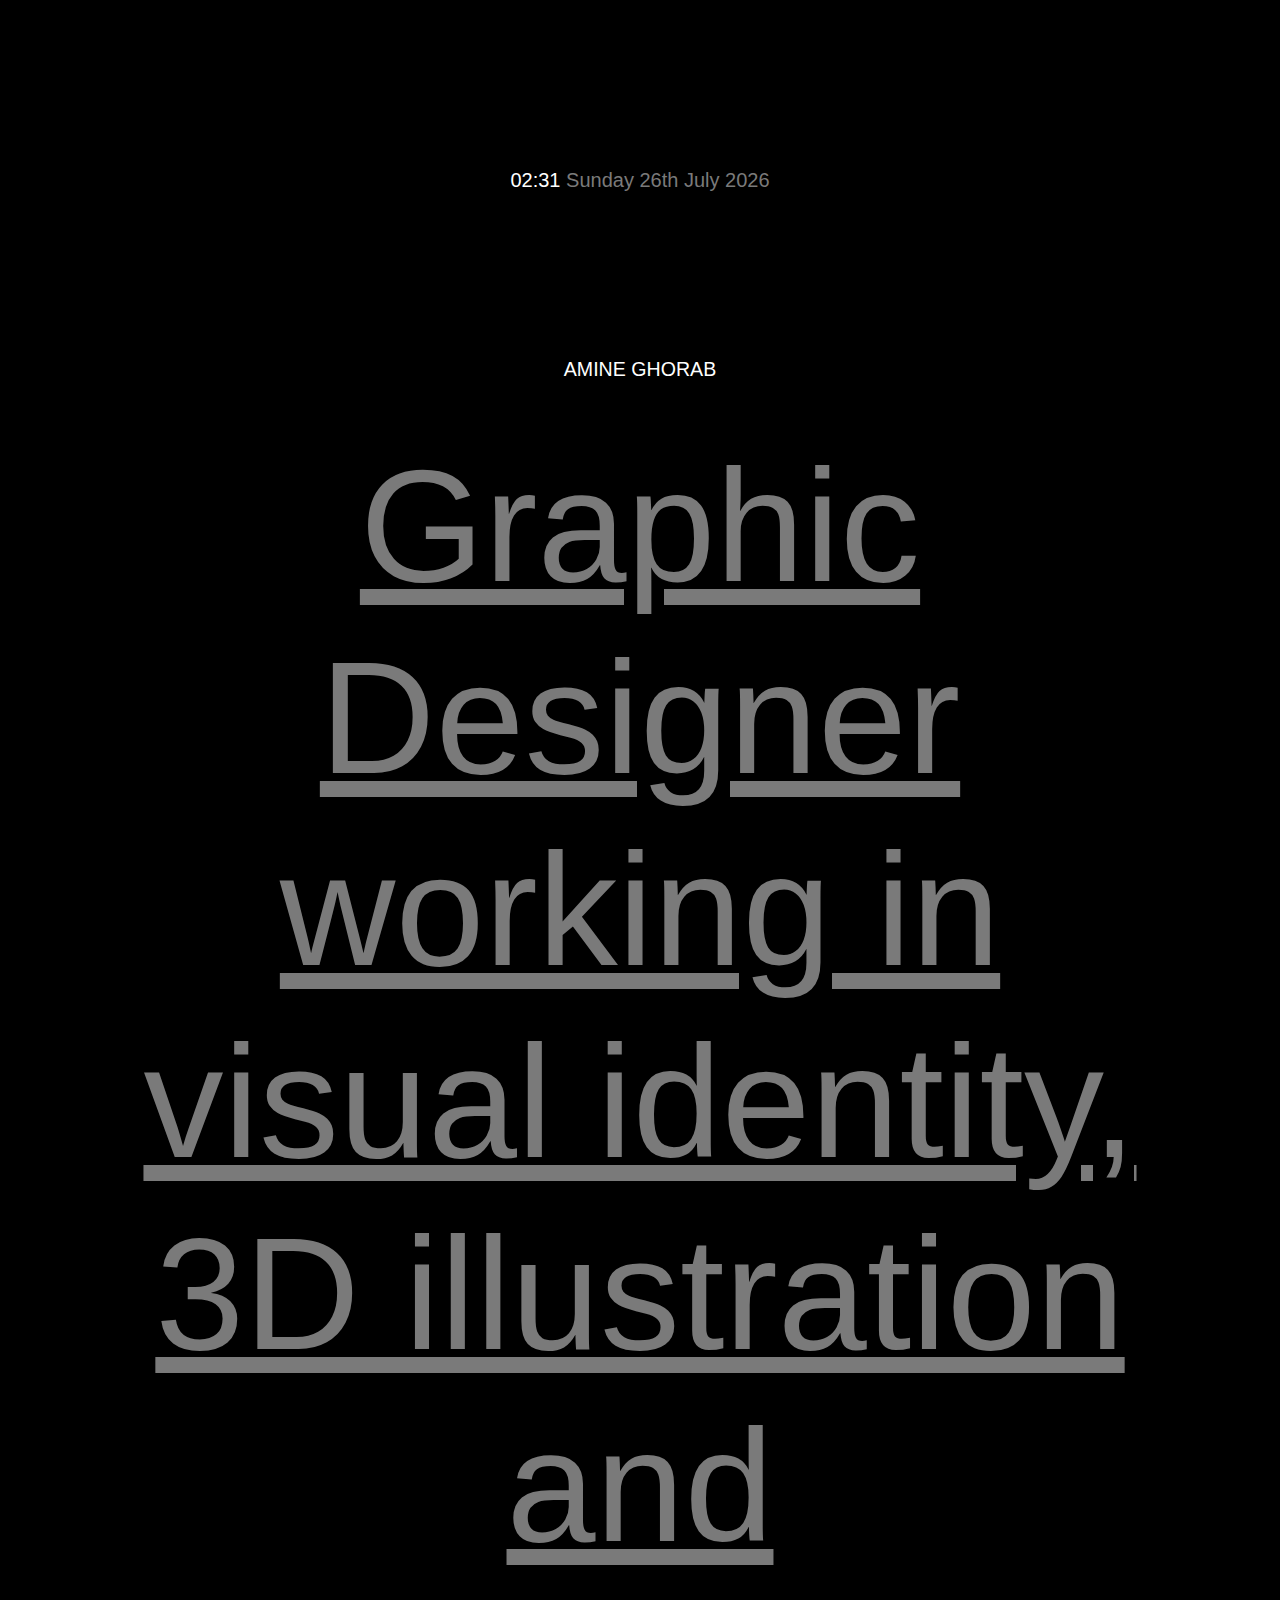
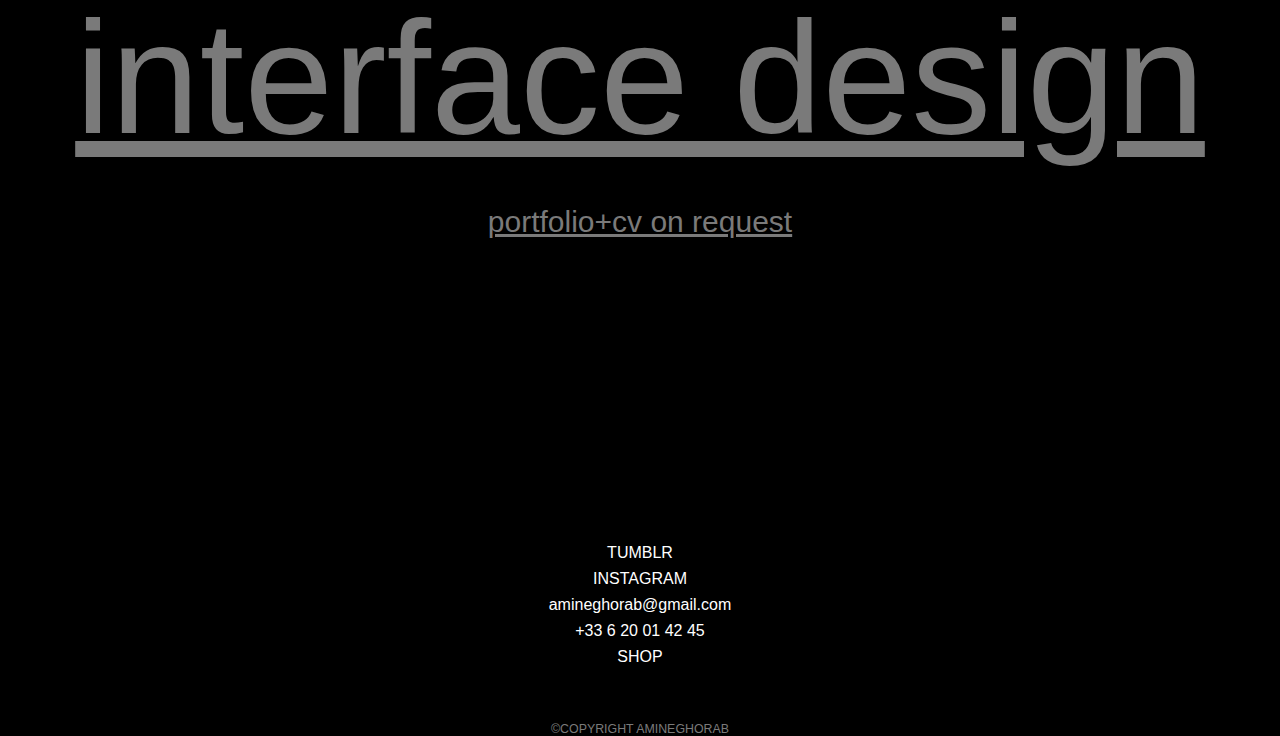
==== commit 65eb7cd3: "Update index.html" ====
--- a/index.html
+++ b/index.html
@@ -2,7 +2,7 @@
 <html lang="en-us">
   <head>
     <meta charset="UTF-8">
-    <title>Amine Ghorab</title>
+    <title>Amine Ghorab - Graphic Design</title>
     <meta name="viewport" content="width=device-width, initial-scale=1">
     <link rel="stylesheet" type="text/css" href="stylesheets/normalize.css" media="screen">
     <link rel="stylesheet" type="text/css" href="stylesheets/stylesheet.css" media="screen">
@@ -22,10 +22,10 @@
 	</div>
 	<footer>
 		<ul>
-				<li><a href="www.amineghorab.tumblr.com">TUMBLR</a></li>
-				<li><a href="www.instagram.com/amineghorab">INSTAGRAM</a></li>
+				<li><a href="http://www.amineghorab.tumblr.com">TUMBLR</a></li>
+				<li><a href="http://www.instagram.com/amineghorab">INSTAGRAM</a></li>
 				<li><a href="mailto:amineghorab@gmail.com">amineghorab@gmail.com</a></li>
-				<li><a href="#">+33 620 014 245</a></li>
+				<li><a href="#">+33 6 20 01 42 45</a></li>
 				<li><a href="#">SHOP</a></li>
 		</ul>
 		<span>©COPYRIGHT AMINEGHORAB</span>
--- a/stylesheets/stylesheet.css
+++ b/stylesheets/stylesheet.css
@@ -53,13 +53,13 @@
 }
 /*end*/
 	body{font-family:  "Helvetica Neue","Helvetica Neue LT Std", Arial, sans-serif;font-size: 16px;
-			width: 90%; margin: 0 auto;background-color: black;color: #7a7a7a;text-align:center; } /* 16px * 62.5% = 10px */
-h1   { font-size: 10em; } /* = 24px */
-p    { font-size: 10em;text-decoration: underline; } /* = 14px */
+width: 90%; margin: 0 auto;background-color: black;color: #7a7a7a;text-align:center; } 
+h1   { font-size: 10em; } 
+p    { font-size: 10em;text-decoration: underline; line-height: 1.2em; } 
 .ondemande{font-size: 1.875em;margin: 30px 0 300px;}
 .date{font-size: 1.250em;margin: 170px 0;}
 .date span{font-size: 1em ;display: inline; color:white;}
-div span{font-size:1.625em; margin: 0 0 50px;display: block;color: white;}
+div span{font-size:1.225em; margin: 0 0 50px;display: block;color: white;}
 	/*p{font-size: 4em;text-align:center;}*/
 	ul{margin-bottom:50px;}
 	ul li a{ text-decoration: none;color:white;line-height: 1.625em; }
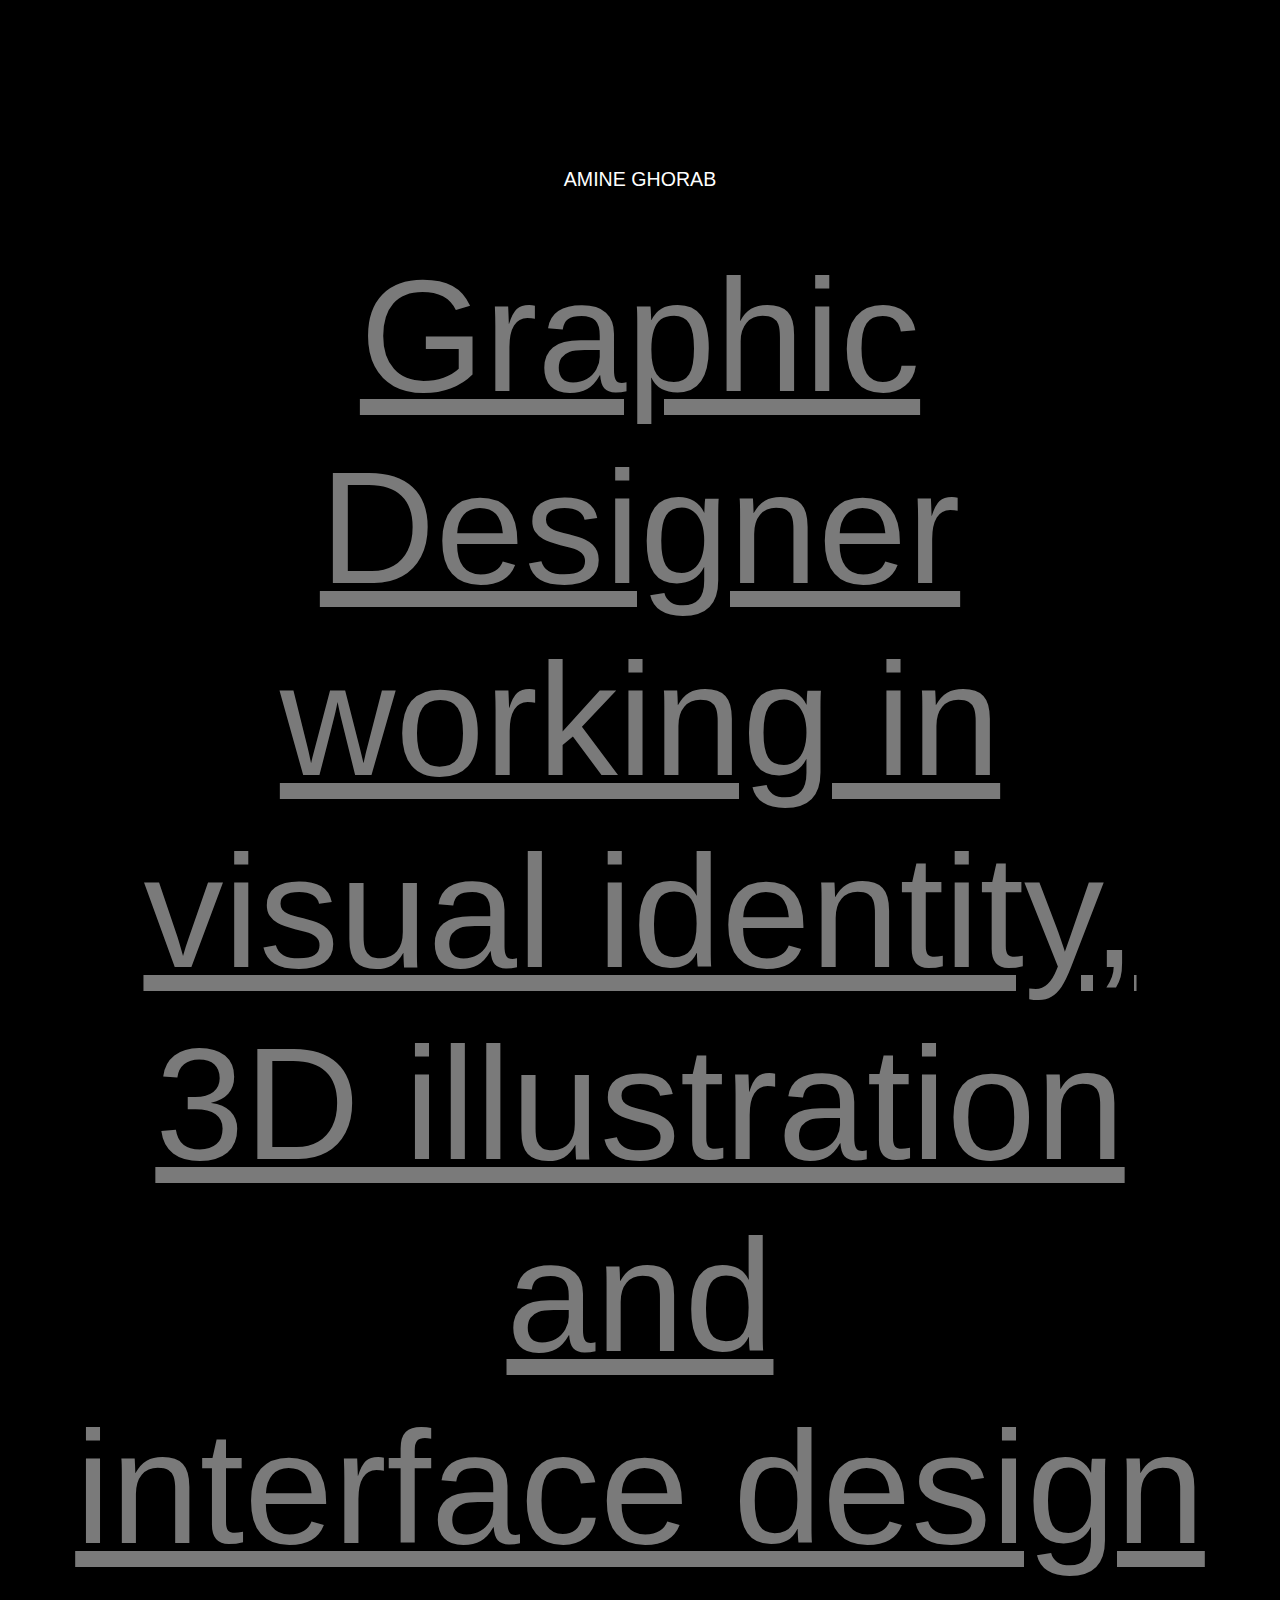
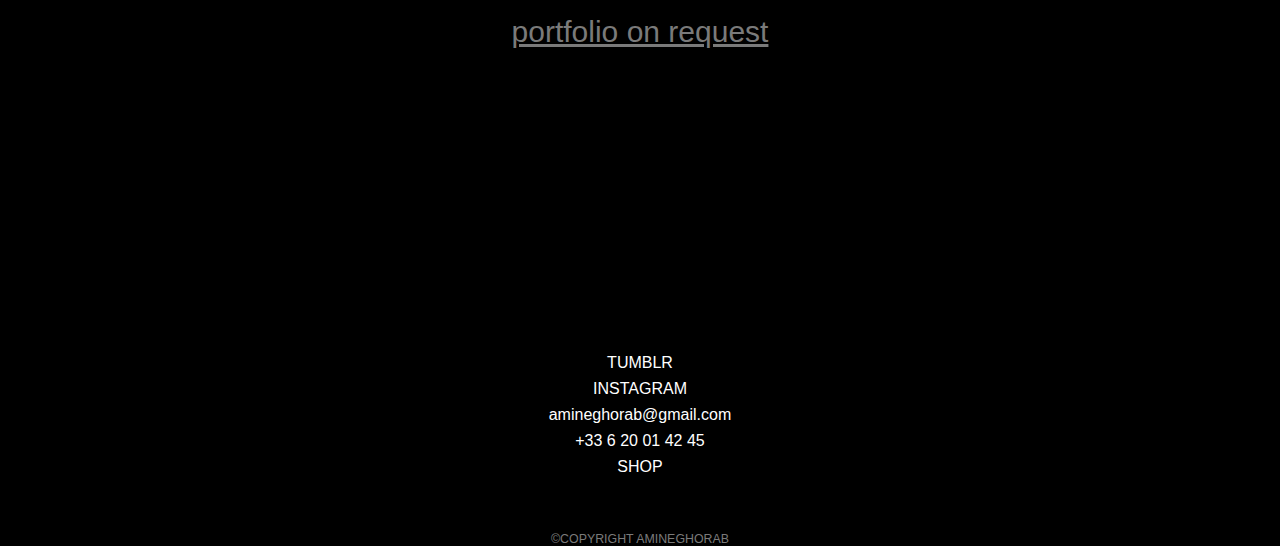
==== commit 7839227f: "Update index.html" ====
--- a/index.html
+++ b/index.html
@@ -18,7 +18,7 @@
 		<p>visual identity,</p>
 		<p>3D illustration and</p>
 		<p>interface design</p>
-		<p class="ondemande">portfolio+cv on request</p>
+		<p class="ondemande">portfolio on request</p>
 	</div>
 	<footer>
 		<ul>
@@ -31,34 +31,4 @@
 		<span>©COPYRIGHT AMINEGHORAB</span>
 	</footer>
 </body>
-<script type="text/javascript">
-	var clock = function (){
-  var d = new Date(),
-   	hour = d.getHours(),
-   	minutes = d.getMinutes()
-  	hour = addzero(hour)
-  	minutes = addzero(minutes)
-
-  var dayn = d.getDate(),
-   	day = d.getDay(),
-   	month = d.getMonth(),
-   	daysInWeek = ['Sunday', 'Monday', 'Tuesday', 'Wednesday',
-                    'Thursday', 'Friday', 'Saturday'],
-   	mMonth = ['January', 'February', 'March', 'April', 'May', 'June', 'July', 'August', 'September', 'October', 'November', 'December'];
-   	year = d.getFullYear()
-   	Fulldate = "<span>"+hour+':'+minutes + "</span> " + daysInWeek[day] +" "+ dayn +"th " + mMonth[month] +" "+ year;
-	d = document.getElementById("date");
-	d.innerHTML =  Fulldate;
-
-	var t = setTimeout(clock, 1000)
-
-}
-
-function addzero(i){
-	if (i < 10) { i = "0"+i}
-		return i;
-}
-
-
-</script>
 </html>
